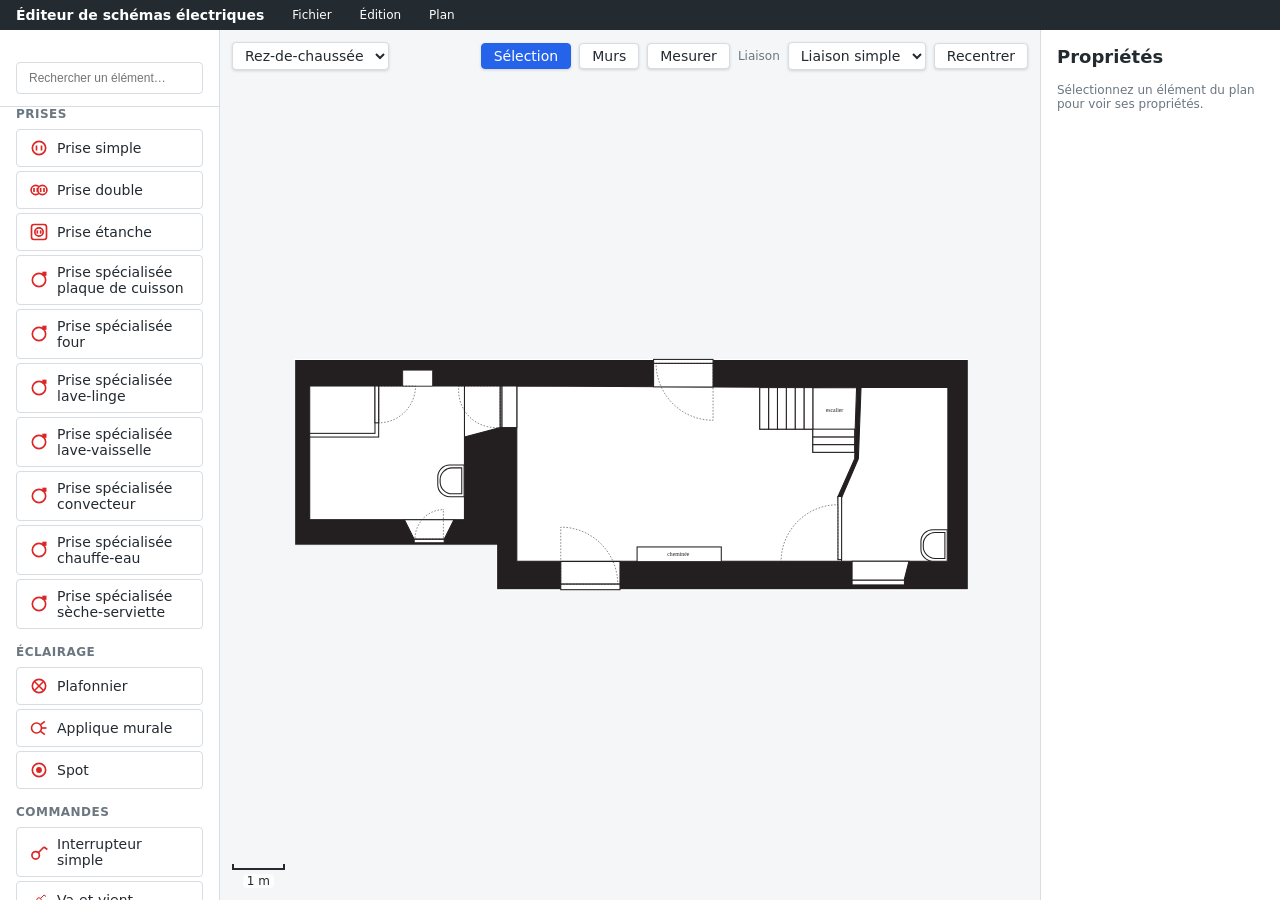
==== index.html @ 7cb168fc "feat: affiche l'abréviation des prises spécialisées au centre du cercle - sym-prise-specialisee : re" ====
<!DOCTYPE html>
<html lang="fr">
<head>
  <meta charset="UTF-8" />
  <meta name="viewport" content="width=device-width, initial-scale=1.0" />
  <title>Éditeur de schémas électriques</title>
  <link rel="stylesheet" href="css/design-tokens.css" />
  <link rel="stylesheet" href="css/base.css" />
  <link rel="stylesheet" href="css/editor.css" />
</head>
<body>
  <div class="app">
    <header class="topbar">
      <h1 class="topbar__title">Éditeur de schémas électriques</h1>
      <nav class="menubar" aria-label="Menu principal">
        <div class="menubar__item">
          <button type="button" class="menubar__trigger" id="menu-file-trigger" aria-haspopup="true" aria-expanded="false">Fichier</button>
          <div class="menubar__dropdown" id="menu-file-dropdown" hidden role="menu">
            <button type="button" class="menubar__action" id="menu-new-project" role="menuitem">Nouveau projet</button>
            <hr class="menubar__separator" />
            <button type="button" class="menubar__action" id="menu-save-project" role="menuitem">Enregistrer le projet (.aiti)</button>
            <button type="button" class="menubar__action" id="menu-open-project" role="menuitem">Ouvrir un projet (.aiti)</button>
            <input type="file" id="import-file-input" accept=".aiti" hidden />
            <hr class="menubar__separator" />
            <button type="button" class="menubar__action" id="menu-export-svg" role="menuitem">Exporter en SVG (tous les étages)</button>
            <button type="button" class="menubar__action" id="menu-export-png" role="menuitem">Exporter en PNG (tous les étages)</button>
            <button type="button" class="menubar__action" id="menu-export-pdf" role="menuitem">Exporter en PDF (tous les étages)</button>
            <hr class="menubar__separator" />
            <button type="button" class="menubar__action" id="menu-print" role="menuitem">Imprimer</button>
          </div>
        </div>
        <div class="menubar__item">
          <button type="button" class="menubar__trigger" id="menu-edit-trigger" aria-haspopup="true" aria-expanded="false">Édition</button>
          <div class="menubar__dropdown" id="menu-edit-dropdown" hidden role="menu">
            <button type="button" class="menubar__action" id="menu-undo" role="menuitem">Annuler</button>
            <button type="button" class="menubar__action" id="menu-redo" role="menuitem">Rétablir</button>
            <hr class="menubar__separator" />
            <button type="button" class="menubar__action menubar__action--danger" id="menu-clear" role="menuitem">Effacer tout le plan</button>
          </div>
        </div>
        <div class="menubar__item">
          <button type="button" class="menubar__trigger" id="menu-plan-trigger" aria-haspopup="true" aria-expanded="false">Plan</button>
          <div class="menubar__dropdown" id="menu-plan-dropdown" hidden role="menu">
            <button type="button" class="menubar__action" id="menu-elements-list" role="menuitem">Liste des éléments</button>
            <hr class="menubar__separator" />
            <button type="button" class="menubar__action" id="menu-new-floor" role="menuitem">Nouvel étage</button>
            <button type="button" class="menubar__action" id="menu-duplicate-floor" role="menuitem">Dupliquer cet étage</button>
            <button type="button" class="menubar__action" id="menu-rename-floor" role="menuitem">Renommer cet étage</button>
            <button type="button" class="menubar__action menubar__action--danger" id="menu-delete-floor" role="menuitem">Supprimer cet étage</button>
            <hr class="menubar__separator" />
            <a class="menubar__action" href="beta/" role="menuitem">Version bêta (murs, dessin de plans…)</a>
          </div>
        </div>
      </nav>
    </header>
    <div class="workspace">
      <aside id="palette" class="palette" aria-label="Palette de composants"></aside>
      <main class="stage">
        <div class="stage__overlay stage__overlay--top-left">
          <select id="floor-select" class="floor-select" aria-label="Étage affiché"></select>
        </div>
        <div class="stage__overlay stage__overlay--top-right toolbar__links" role="group" aria-label="Outils">
          <button type="button" id="mode-select" class="toolbar__button toolbar__button--armed">Sélection</button>
          <button type="button" id="mode-wall" class="toolbar__button">Murs</button>
          <button type="button" id="mode-measure" class="toolbar__button">Mesurer</button>
          <label class="toolbar__links-label" for="link-type-select">Liaison</label>
          <select id="link-type-select" class="floor-select" aria-label="Type de liaison"></select>
          <button type="button" id="btn-recenter-view" class="toolbar__button" title="Recentrer la vue sur le plan">Recentrer</button>
        </div>
        <div class="stage__overlay stage__overlay--bottom-left scale-bar" id="scale-bar" aria-hidden="true">
          <span class="scale-bar__line" id="scale-bar-line"></span>
          <span class="scale-bar__label" id="scale-bar-label"></span>
        </div>
        <svg id="stage-svg" class="stage__svg" xmlns="http://www.w3.org/2000/svg">
          <defs>
            <!-- Symboles électriques simplifiés, viewBox 0 0 24 24, dessinés en currentColor -->
            <symbol id="sym-prise" viewBox="0 0 24 24">
              <circle cx="12" cy="12" r="8" />
              <line x1="9" y1="9" x2="9" y2="15" />
              <line x1="15" y1="9" x2="15" y2="15" />
            </symbol>
            <symbol id="sym-prise-double" viewBox="0 0 24 24">
              <circle cx="8" cy="12" r="5.5" />
              <line x1="6" y1="9.5" x2="6" y2="14.5" />
              <line x1="10" y1="9.5" x2="10" y2="14.5" />
              <circle cx="16" cy="12" r="5.5" />
              <line x1="14" y1="9.5" x2="14" y2="14.5" />
              <line x1="18" y1="9.5" x2="18" y2="14.5" />
            </symbol>
            <symbol id="sym-prise-etanche" viewBox="0 0 24 24">
              <rect x="3" y="3" width="18" height="18" rx="3" />
              <circle cx="12" cy="12" r="5" />
              <line x1="10" y1="10" x2="10" y2="14" />
              <line x1="14" y1="10" x2="14" y2="14" />
            </symbol>
            <symbol id="sym-prise-specialisee" viewBox="0 0 24 24">
              <!-- Pas de broches dessinées (contrairement à sym-prise) : la place au
                   centre du cercle est laissée libre pour l'abréviation du circuit
                   dédié (voir ComponentsLayer, component__badge). -->
              <circle cx="12" cy="12" r="8" />
              <rect x="16" y="2" width="5" height="5" fill="currentColor" stroke="none" />
            </symbol>
            <symbol id="sym-plafonnier" viewBox="0 0 24 24">
              <circle cx="12" cy="12" r="8" />
              <line x1="6.3" y1="6.3" x2="17.7" y2="17.7" />
              <line x1="17.7" y1="6.3" x2="6.3" y2="17.7" />
            </symbol>
            <symbol id="sym-applique" viewBox="0 0 24 24">
              <circle cx="9" cy="12" r="6" />
              <line x1="15" y1="12" x2="21" y2="12" />
              <line x1="14" y1="8" x2="19" y2="4" />
              <line x1="14" y1="16" x2="19" y2="20" />
            </symbol>
            <symbol id="sym-spot" viewBox="0 0 24 24">
              <circle cx="12" cy="12" r="8" />
              <circle cx="12" cy="12" r="3.5" fill="currentColor" stroke="none" />
            </symbol>
            <symbol id="sym-interrupteur" viewBox="0 0 24 24">
              <!-- La ligne part du CENTRE du cercle : la partie sous le cercle est masquée
                   par son fond opaque, donc le trait ne dépasse jamais de l'autre côté. -->
              <line x1="8" y1="16" x2="18" y2="6" />
              <line x1="18" y1="6" x2="22" y2="9" />
              <circle cx="8" cy="16" r="4.5" />
            </symbol>
            <symbol id="sym-va-et-vient" viewBox="0 0 40 40">
              <!-- Même geste que l'interrupteur simple, dupliqué de part et d'autre d'un
                   cercle centré : deux branches de taille identique à l'interrupteur simple. -->
              <line x1="20" y1="20" x2="30" y2="10" />
              <line x1="30" y1="10" x2="34" y2="13" />
              <line x1="20" y1="20" x2="10" y2="30" />
              <line x1="10" y1="30" x2="6" y2="27" />
              <circle cx="20" cy="20" r="4.5" />
            </symbol>
            <symbol id="sym-poussoir" viewBox="0 0 24 24">
              <circle cx="12" cy="12" r="6" />
              <rect x="9.5" y="9.5" width="5" height="5" />
            </symbol>
            <symbol id="sym-variateur" viewBox="0 0 24 24">
              <line x1="8" y1="16" x2="18" y2="6" />
              <line x1="18" y1="6" x2="22" y2="9" />
              <circle cx="8" cy="16" r="4.5" />
              <!-- Flèche du variateur : traverse la branche en son milieu -->
              <line x1="10.9" y1="8.9" x2="15.1" y2="13.1" />
              <polygon points="15.1,13.1 12.85,12.55 14.55,10.85" fill="currentColor" stroke="none" />
            </symbol>
            <symbol id="sym-tableau" viewBox="0 0 24 24">
              <rect x="3" y="4" width="18" height="16" rx="1" />
              <line x1="8" y1="8" x2="8" y2="16" />
              <line x1="12" y1="8" x2="12" y2="16" />
              <line x1="16" y1="8" x2="16" y2="16" />
            </symbol>
            <symbol id="sym-vmc" viewBox="0 0 24 24">
              <circle cx="12" cy="12" r="8" />
              <path d="M12 12 L12 5 A7 7 0 0 1 18.5 9 Z" fill="currentColor" stroke="none" />
              <path d="M12 12 L18.5 15 A7 7 0 0 1 8 18.5 Z" fill="currentColor" stroke="none" />
              <path d="M12 12 L6 15 A7 7 0 0 1 8 6 Z" fill="currentColor" stroke="none" />
            </symbol>
          </defs>
          <g id="plan-layer"></g>
          <g id="rooms-layer"></g>
          <g id="walls-layer"></g>
          <g id="links-layer"></g>
          <g id="components-layer"></g>
          <g id="wall-preview-layer"></g>
          <g id="room-preview-layer"></g>
          <g id="measure-layer"></g>
        </svg>
        <p id="stage-error" class="stage__error" hidden></p>
      </main>
      <aside id="properties-panel" class="properties" aria-label="Propriétés"></aside>
    </div>
  </div>
  <div id="toast-container" class="toast-container" aria-live="polite"></div>
  <script type="module" src="js/main.js"></script>
</body>
</html>
---- css/design-tokens.css ----
/* Design tokens — couleurs, espacements, typographie */
:root {
  /* Espacements (base 4px) */
  --space-1: 4px;
  --space-2: 8px;
  --space-3: 12px;
  --space-4: 16px;
  --space-6: 24px;
  --space-8: 32px;
  --space-12: 48px;

  /* Couleurs neutres (ambiance plan technique) */
  --color-bg: #f4f6f8;
  --color-bg-panel: #ffffff;
  --color-border: #d7dde3;
  --color-text: #232a30;
  --color-text-muted: #6b7680;

  /* Plan de fond */
  --color-plan-stroke: #4a5561;

  /* Accents */
  --color-accent: #2563eb;
  --color-accent-hover: #d97706;

  /* Composants posés sur le plan : rouge pour bien se distinguer du fond */
  --color-component: #dc2626;
  --color-component-selected: var(--color-accent);

  /* Couleurs de liaison par type de circuit */
  --color-circuit-eclairage: #2563eb;
  --color-circuit-prise: #16a34a;
  --color-circuit-alimentation: #dc2626;
  --color-circuit-commande: #7c3aed;

  /* Outil de mesure */
  --color-measure: #0891b2;

  /* Remplissage des pièces */
  --color-room-fill: #eef2f6;
  --color-room-fill-selected: #dbeafe;

  /* Typographie */
  --font-family: system-ui, -apple-system, "Segoe UI", sans-serif;
  --font-size-sm: 12px;
  --font-size-base: 14px;
  --font-size-lg: 18px;

  /* Rayons */
  --radius-sm: 4px;
  --radius-md: 8px;
}
---- css/base.css ----
* {
  box-sizing: border-box;
}

html, body {
  height: 100%;
  margin: 0;
}

body {
  font-family: var(--font-family);
  font-size: var(--font-size-base);
  color: var(--color-text);
  background: var(--color-bg);
}

button, select {
  font: inherit;
  color: inherit;
}
---- css/editor.css ----
.app {
  display: flex;
  flex-direction: column;
  height: 100%;
}

.topbar {
  display: flex;
  align-items: center;
  gap: var(--space-4);
  padding: var(--space-1) var(--space-4);
  background: var(--color-text);
}

.topbar__title {
  font-size: var(--font-size-base);
  font-weight: 600;
  color: #fff;
  margin: 0;
}

.topbar__badge {
  display: inline-block;
  margin-left: var(--space-2);
  padding: 1px var(--space-2);
  border-radius: var(--radius-sm);
  background: var(--color-accent-hover);
  color: #fff;
  font-size: 10px;
  font-weight: 700;
  text-transform: uppercase;
  letter-spacing: 0.04em;
  vertical-align: middle;
}

.floor-select {
  padding: var(--space-1) var(--space-2);
  border: 1px solid var(--color-border);
  border-radius: var(--radius-sm);
  background: var(--color-bg-panel);
  box-shadow: 0 1px 3px rgba(0, 0, 0, 0.15);
}

.toolbar__links {
  display: flex;
  align-items: center;
  gap: var(--space-2);
}

.toolbar__links-label {
  font-size: var(--font-size-sm);
  color: var(--color-text-muted);
}

.toolbar__button {
  padding: var(--space-1) var(--space-3);
  border: 1px solid var(--color-border);
  border-radius: var(--radius-sm);
  background: var(--color-bg-panel);
  box-shadow: 0 1px 3px rgba(0, 0, 0, 0.15);
  cursor: pointer;
}

.toolbar__button:hover {
  border-color: var(--color-accent);
}

.toolbar__button--armed {
  background: var(--color-accent);
  border-color: var(--color-accent);
  color: #fff;
}

.toolbar__button--primary {
  background: var(--color-accent);
  border-color: var(--color-accent);
  color: #fff;
}

.toolbar__button--primary:hover {
  filter: brightness(1.1);
}

.menubar {
  display: flex;
  align-items: center;
  gap: var(--space-1);
}

.menubar__item {
  position: relative;
}

.menubar__trigger {
  padding: var(--space-1) var(--space-3);
  border: none;
  border-radius: var(--radius-sm);
  background: transparent;
  color: #fff;
  font-size: var(--font-size-sm);
  cursor: pointer;
}

.menubar__trigger:hover,
.menubar__item--open .menubar__trigger {
  background: rgba(255, 255, 255, 0.15);
}

.menubar__dropdown {
  position: absolute;
  top: 100%;
  left: 0;
  z-index: 10;
  min-width: 200px;
  margin-top: var(--space-1);
  padding: var(--space-1);
  background: var(--color-bg-panel);
  border: 1px solid var(--color-border);
  border-radius: var(--radius-sm);
  box-shadow: 0 4px 12px rgba(0, 0, 0, 0.15);
  display: flex;
  flex-direction: column;
}

.menubar__dropdown[hidden] {
  display: none;
}

.menubar__action {
  text-align: left;
  text-decoration: none;
  padding: var(--space-2) var(--space-3);
  border: none;
  border-radius: var(--radius-sm);
  background: transparent;
  color: var(--color-text);
  font-size: var(--font-size-base);
  cursor: pointer;
}

.menubar__action:hover:not(:disabled) {
  background: var(--color-bg);
}

.menubar__action:disabled {
  color: var(--color-text-muted);
  cursor: not-allowed;
}

.menubar__action--danger {
  color: var(--color-circuit-alimentation);
}

.menubar__separator {
  border: none;
  border-top: 1px solid var(--color-border);
  margin: var(--space-1) 0;
}

.workspace {
  flex: 1;
  display: flex;
  min-height: 0;
}

.palette {
  width: 220px;
  flex-shrink: 0;
  overflow-y: auto;
  background: var(--color-bg-panel);
  border-right: 1px solid var(--color-border);
  padding: var(--space-4);
}

.properties {
  width: 240px;
  flex-shrink: 0;
  overflow-y: auto;
  background: var(--color-bg-panel);
  border-left: 1px solid var(--color-border);
  padding: var(--space-4);
}

.properties__empty {
  color: var(--color-text-muted);
  font-size: var(--font-size-sm);
}

.properties__panel-title {
  font-size: var(--font-size-lg);
  font-weight: 700;
  margin: 0 0 var(--space-4);
}

.properties__title {
  font-size: var(--font-size-base);
  font-weight: 600;
  margin: 0 0 var(--space-4);
}

.properties__field {
  display: flex;
  flex-direction: column;
  gap: var(--space-1);
  margin-bottom: var(--space-3);
  font-size: var(--font-size-sm);
}

.properties__field-label {
  color: var(--color-text-muted);
}

.properties__field input,
.properties__field select,
.properties__field textarea {
  padding: var(--space-1) var(--space-2);
  border: 1px solid var(--color-border);
  border-radius: var(--radius-sm);
  background: var(--color-bg-panel);
  font-size: var(--font-size-base);
}

.properties__field textarea {
  font-family: inherit;
  resize: vertical;
}

.properties__field--checkbox {
  flex-direction: row;
  align-items: center;
  gap: var(--space-2);
}

.properties__field--checkbox input {
  width: auto;
  padding: 0;
}

.properties__rotation {
  display: flex;
  align-items: center;
  justify-content: space-between;
  gap: var(--space-2);
}

.properties__rotation button {
  padding: var(--space-1) var(--space-3);
  border: 1px solid var(--color-border);
  border-radius: var(--radius-sm);
  background: var(--color-bg-panel);
  cursor: pointer;
}

.properties__rotation button:hover {
  border-color: var(--color-accent);
}

.properties__delete,
.properties__duplicate {
  width: 100%;
  padding: var(--space-2);
  border-radius: var(--radius-sm);
  cursor: pointer;
}

.properties__duplicate {
  margin-bottom: var(--space-2);
  border: 1px solid var(--color-border);
  background: var(--color-bg-panel);
  color: var(--color-text);
}

.properties__duplicate:hover {
  border-color: var(--color-accent);
}

.properties__delete {
  border: 1px solid var(--color-circuit-alimentation);
  background: var(--color-bg-panel);
  color: var(--color-circuit-alimentation);
}

.properties__delete:hover {
  background: var(--color-circuit-alimentation);
  color: #fff;
}

.properties__divider {
  border: none;
  border-top: 1px solid var(--color-border);
  margin: var(--space-4) 0;
}

.properties__subtitle {
  font-size: var(--font-size-sm);
  font-weight: 600;
  color: var(--color-text-muted);
  text-transform: uppercase;
  letter-spacing: 0.04em;
  margin: var(--space-4) 0 var(--space-2);
}

.properties__liaison-row {
  display: flex;
  align-items: center;
  gap: var(--space-2);
  width: 100%;
  padding: var(--space-2);
  border: 1px solid var(--color-border);
  border-radius: var(--radius-sm);
  background: var(--color-bg-panel);
  font-size: var(--font-size-sm);
  text-align: left;
  cursor: pointer;
  margin-bottom: var(--space-1);
}

.properties__liaison-row:hover {
  border-color: var(--color-accent);
}

.properties__liaison-swatch {
  width: 10px;
  height: 10px;
  border-radius: 50%;
  flex-shrink: 0;
}

.palette__search-bar {
  position: sticky;
  top: 0;
  z-index: 1;
  margin: calc(-1 * var(--space-4)) calc(-1 * var(--space-4)) var(--space-4);
  padding: var(--space-4) var(--space-4) var(--space-3);
  background: var(--color-bg-panel);
  border-bottom: 1px solid var(--color-border);
}

.palette__search {
  display: block;
  width: 100%;
  box-sizing: border-box;
  padding: var(--space-2) var(--space-3);
  border: 1px solid var(--color-border);
  border-radius: var(--radius-sm);
  background: var(--color-bg-panel);
  font-size: var(--font-size-sm);
}

.palette__search:focus {
  outline: none;
  border-color: var(--color-accent);
}

.palette__empty {
  color: var(--color-text-muted);
  font-size: var(--font-size-sm);
}

.palette__category + .palette__category {
  margin-top: var(--space-4);
}

.palette__category-title {
  font-size: var(--font-size-sm);
  text-transform: uppercase;
  letter-spacing: 0.04em;
  color: var(--color-text-muted);
  margin: 0 0 var(--space-2);
}

.palette__items {
  display: flex;
  flex-direction: column;
  gap: var(--space-1);
}

.palette__item {
  display: flex;
  align-items: center;
  gap: var(--space-2);
  text-align: left;
  padding: var(--space-2) var(--space-3);
  border: 1px solid var(--color-border);
  border-radius: var(--radius-sm);
  background: var(--color-bg-panel);
  cursor: pointer;
}

.palette__icon {
  width: 20px;
  height: 20px;
  flex-shrink: 0;
  color: var(--color-component);
}

.palette__icon rect,
.palette__icon use {
  fill: var(--color-bg-panel);
  stroke: currentColor;
  stroke-width: 2;
}

.palette__icon text {
  fill: currentColor;
  font-size: 8px;
  font-weight: 600;
}

.palette__item:hover {
  border-color: var(--color-accent);
}

.palette__item--armed {
  background: var(--color-accent);
  border-color: var(--color-accent);
  color: #fff;
}

.stage {
  flex: 1;
  display: flex;
  align-items: center;
  justify-content: center;
  overflow: hidden;
  position: relative;
  background: var(--color-bg);
}

.stage__svg {
  width: 100%;
  height: 100%;
  touch-action: none;
  cursor: grab;
}

.stage__svg--panning {
  cursor: grabbing;
}

.stage__svg--placing {
  cursor: crosshair;
}

.stage__svg--linking {
  cursor: crosshair;
}

.stage__svg--measuring {
  cursor: crosshair;
}

.stage__svg--wall-drawing {
  cursor: crosshair;
}

.stage__overlay {
  position: absolute;
  z-index: 5;
}

.stage__overlay--top-left {
  top: var(--space-3);
  left: var(--space-3);
}

.stage__overlay--top-right {
  top: var(--space-3);
  right: var(--space-3);
}

.stage__overlay--bottom-left {
  left: var(--space-3);
  bottom: var(--space-3);
}

.scale-bar {
  display: flex;
  flex-direction: column;
  align-items: center;
  gap: var(--space-1);
  pointer-events: none;
}

.scale-bar__line {
  display: block;
  height: 6px;
  border-left: 2px solid var(--color-text);
  border-right: 2px solid var(--color-text);
  border-bottom: 2px solid var(--color-text);
}

.scale-bar__label {
  font-size: var(--font-size-sm);
  color: var(--color-text);
  background: rgba(255, 255, 255, 0.75);
  padding: 0 var(--space-1);
  border-radius: var(--radius-sm);
}

.component {
  color: var(--color-component);
  cursor: pointer;
}

.component .component__shape {
  fill: var(--color-bg-panel);
  stroke: currentColor;
  stroke-width: 2;
  stroke-linecap: round;
  stroke-linejoin: round;
}

.component--selected {
  color: var(--color-component-selected);
}

.component--selected .component__shape {
  stroke-width: 2.75;
}

.component__label {
  fill: currentColor;
  font-size: 9px;
  font-weight: 600;
  pointer-events: none;
}

.component__badge {
  fill: currentColor;
  font-size: 6px;
  font-weight: 600;
  pointer-events: none;
}

.component__resize-handle {
  fill: var(--color-accent);
  stroke: #fff;
  stroke-width: 1;
  cursor: nwse-resize;
}

.component__door-line {
  stroke: currentColor;
  stroke-width: 2;
  fill: none;
}

.component__door-arc {
  stroke: currentColor;
  stroke-width: 1;
  stroke-dasharray: 4 3;
  fill: none;
}

.component--link-pending .component__shape {
  stroke: var(--color-accent-hover);
  stroke-width: 3;
}

.component--link-target .component__shape {
  stroke: var(--color-circuit-prise);
  stroke-width: 3;
}

.liaison {
  cursor: pointer;
}

.liaison__line {
  stroke: var(--liaison-color, var(--color-text-muted));
  stroke-width: 3;
  stroke-linecap: round;
}

.liaison-preview {
  stroke: var(--liaison-color, var(--color-text-muted));
  stroke-width: 2;
  stroke-dasharray: 6 4;
  pointer-events: none;
}

.liaison--selected .liaison__line {
  stroke-width: 5;
}

.liaison--connected .liaison__line {
  stroke-width: 4.5;
}

.measure {
  pointer-events: none;
}

.measure__line {
  stroke: var(--color-measure);
  stroke-width: 1.5;
}

.measure--pending .measure__line {
  stroke-dasharray: 6 4;
}

.measure__label {
  fill: var(--color-measure);
  font-size: 12px;
  font-weight: 600;
}

.wall {
  cursor: pointer;
}

.wall__hit {
  stroke: transparent;
  fill: none;
}

.wall__shape {
  fill: var(--color-plan-stroke);
  stroke: none;
  pointer-events: none;
}

.wall--selected .wall__shape {
  fill: var(--color-accent);
}

.wall__endpoint-handle {
  fill: var(--color-accent);
  stroke: #fff;
  stroke-width: 1;
  cursor: move;
}

.wall__side-marker {
  stroke: var(--color-accent);
  stroke-width: 1.5;
  stroke-dasharray: 2 2;
  pointer-events: none;
}

.wall__joint {
  fill: var(--color-plan-stroke);
  pointer-events: none;
}

.wall__joint--selected {
  fill: var(--color-accent);
}

.wall__vertex-marker {
  fill: none;
  stroke: var(--color-accent);
  stroke-width: 2;
  pointer-events: none;
}

.wall-preview {
  stroke: var(--color-plan-stroke);
  stroke-width: 2;
  stroke-dasharray: 6 4;
  pointer-events: none;
}

.opening {
  cursor: pointer;
}

.opening__hit {
  stroke: transparent;
  fill: none;
}

.opening__door-line {
  stroke: var(--color-plan-stroke);
  stroke-width: 2;
  fill: none;
  pointer-events: none;
}

.opening__door-arc {
  stroke: var(--color-plan-stroke);
  stroke-width: 1;
  stroke-dasharray: 4 3;
  fill: none;
  pointer-events: none;
}

.opening__window {
  fill: var(--color-bg-panel);
  stroke: var(--color-plan-stroke);
  stroke-width: 1.5;
  pointer-events: none;
}

.opening--selected .opening__door-line,
.opening--selected .opening__door-arc,
.opening--selected .opening__window {
  stroke: var(--color-accent);
}

.room {
  cursor: pointer;
}

.room__shape {
  fill: var(--color-room-fill);
  stroke: var(--color-border);
  stroke-width: 1;
}

.room--selected .room__shape {
  fill: var(--color-room-fill-selected);
  stroke: var(--color-accent);
  stroke-width: 2;
}

.room__label {
  fill: var(--color-text-muted);
  font: 600 14px sans-serif;
  pointer-events: none;
  text-transform: uppercase;
  letter-spacing: 0.04em;
}

.room__vertex-handle {
  fill: var(--color-accent);
  stroke: #fff;
  stroke-width: 1;
  cursor: move;
}

.room-preview {
  pointer-events: none;
}

.room-preview__line {
  fill: none;
  stroke: var(--color-accent);
  stroke-width: 2;
  stroke-dasharray: 6 4;
}

.room-preview__point {
  fill: var(--color-accent);
}

.stage__error {
  position: absolute;
  inset: 0;
  display: flex;
  align-items: center;
  justify-content: center;
  color: var(--color-text-muted);
  font-size: var(--font-size-base);
  text-align: center;
  padding: var(--space-6);
  pointer-events: none;
}

.stage__error[hidden] {
  display: none;
}

.toast-container {
  position: fixed;
  bottom: var(--space-4);
  right: var(--space-4);
  z-index: 1000;
  display: flex;
  flex-direction: column;
  gap: var(--space-2);
  pointer-events: none;
}

.toast {
  background: var(--color-text);
  color: #fff;
  padding: var(--space-2) var(--space-3);
  border-radius: 4px;
  font-size: var(--font-size-sm);
  box-shadow: 0 4px 12px rgba(0, 0, 0, 0.2);
  opacity: 0;
  transform: translateY(8px);
  transition: opacity 0.2s ease, transform 0.2s ease;
}

.toast--visible {
  opacity: 1;
  transform: translateY(0);
}

.toast--danger {
  background: var(--color-circuit-alimentation);
}

.modal-overlay {
  position: fixed;
  inset: 0;
  z-index: 100;
  background: rgba(0, 0, 0, 0.35);
  display: flex;
  align-items: center;
  justify-content: center;
}

.modal {
  width: min(560px, 90vw);
  max-height: 80vh;
  display: flex;
  flex-direction: column;
  background: var(--color-bg-panel);
  border-radius: var(--radius-md);
  box-shadow: 0 8px 30px rgba(0, 0, 0, 0.25);
  overflow: hidden;
}

.modal__header {
  display: flex;
  align-items: center;
  justify-content: space-between;
  padding: var(--space-4);
  border-bottom: 1px solid var(--color-border);
}

.modal__header h2 {
  font-size: var(--font-size-base);
  font-weight: 600;
  margin: 0;
}

.modal__close {
  border: none;
  background: transparent;
  font-size: 20px;
  line-height: 1;
  color: var(--color-text-muted);
  cursor: pointer;
}

.modal__close:hover {
  color: var(--color-text);
}

.modal__body {
  padding: var(--space-4);
  overflow-y: auto;
}

.modal__actions {
  display: flex;
  justify-content: flex-end;
  gap: var(--space-2);
  margin-top: var(--space-4);
}

.modal__summary {
  color: var(--color-text-muted);
  font-size: var(--font-size-sm);
  margin: 0 0 var(--space-4);
}

.elements-group + .elements-group {
  margin-top: var(--space-4);
}

.elements-group__title {
  font-size: var(--font-size-sm);
  text-transform: uppercase;
  letter-spacing: 0.04em;
  color: var(--color-text-muted);
  margin: 0 0 var(--space-2);
}

.elements-group__list {
  list-style: none;
  margin: 0;
  padding: 0;
  display: flex;
  flex-direction: column;
  gap: var(--space-1);
}

.elements-group__item {
  width: 100%;
  text-align: left;
  padding: var(--space-2) var(--space-3);
  border: 1px solid var(--color-border);
  border-radius: var(--radius-sm);
  background: var(--color-bg-panel);
  cursor: pointer;
}

.elements-group__item:hover {
  border-color: var(--color-accent);
}
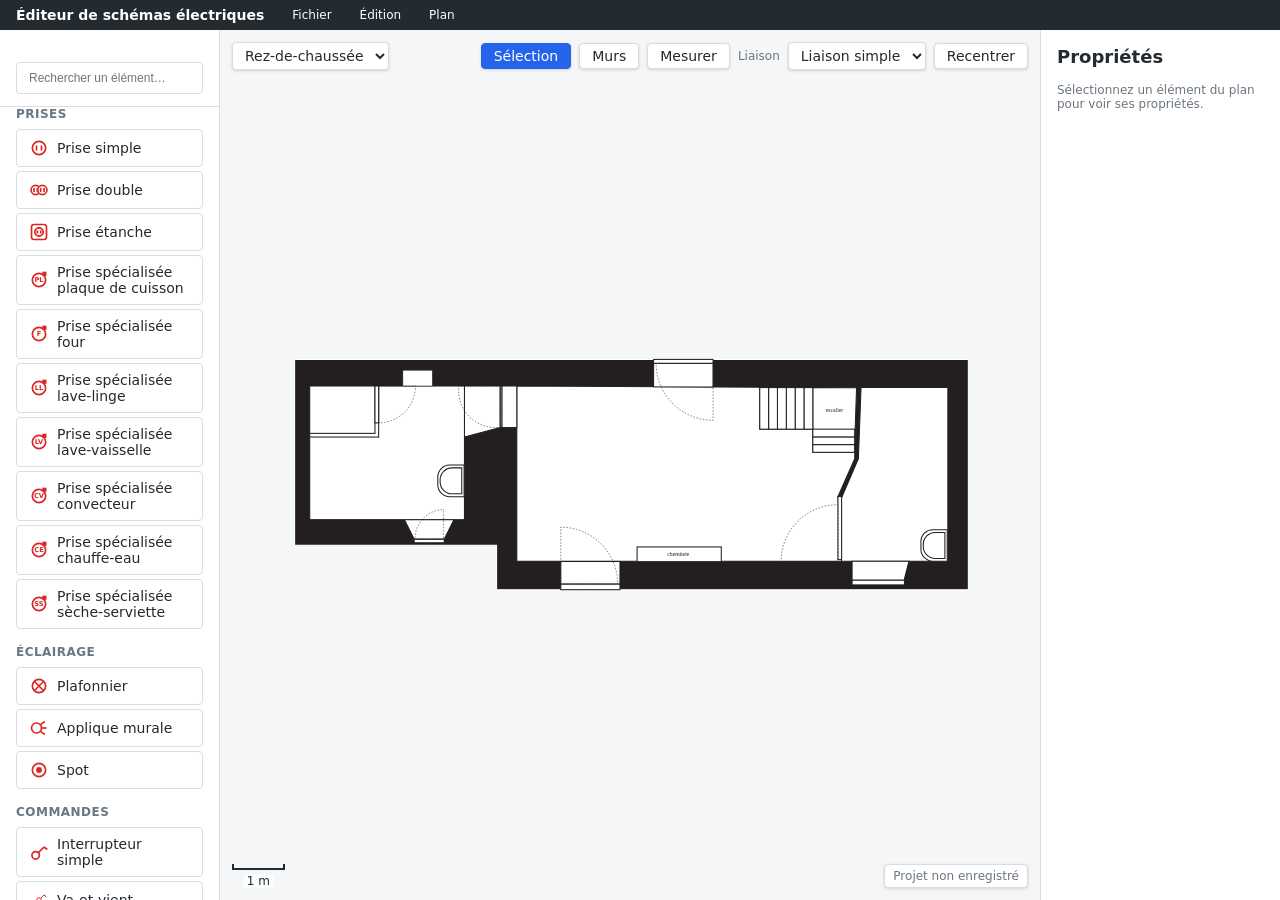
==== commit b2235401: "feat: affiche le nom du fichier en bas à droite, clic -> historique - Store : state.fileName (métado" ====
--- a/index.html
+++ b/index.html
@@ -70,6 +70,9 @@
         <div class="stage__overlay stage__overlay--bottom-left scale-bar" id="scale-bar" aria-hidden="true">
           <span class="scale-bar__line" id="scale-bar-line"></span>
           <span class="scale-bar__label" id="scale-bar-label"></span>
+        </div>
+        <div class="stage__overlay stage__overlay--bottom-right">
+          <button type="button" id="btn-filename" class="filename-badge" title="Voir l'historique des modifications"></button>
         </div>
         <svg id="stage-svg" class="stage__svg" xmlns="http://www.w3.org/2000/svg">
           <defs>
--- a/css/editor.css
+++ b/css/editor.css
@@ -474,6 +474,11 @@
   bottom: var(--space-3);
 }
 
+.stage__overlay--bottom-right {
+  right: var(--space-3);
+  bottom: var(--space-3);
+}
+
 .scale-bar {
   display: flex;
   flex-direction: column;
@@ -895,3 +900,55 @@
 .elements-group__item:hover {
   border-color: var(--color-accent);
 }
+
+.history-list {
+  list-style: none;
+  margin: 0;
+  padding: 0;
+  display: flex;
+  flex-direction: column;
+  gap: var(--space-1);
+}
+
+.history-list__item {
+  display: flex;
+  align-items: baseline;
+  gap: var(--space-3);
+  padding: var(--space-2) var(--space-3);
+  border-radius: var(--radius-sm);
+  font-size: var(--font-size-sm);
+}
+
+.history-list__item:nth-child(odd) {
+  background: var(--color-bg);
+}
+
+.history-list__item--danger .history-list__message {
+  color: var(--color-circuit-alimentation);
+}
+
+.history-list__time {
+  flex-shrink: 0;
+  color: var(--color-text-muted);
+  font-variant-numeric: tabular-nums;
+}
+
+.filename-badge {
+  padding: var(--space-1) var(--space-2);
+  border: 1px solid var(--color-border);
+  border-radius: var(--radius-sm);
+  background: var(--color-bg-panel);
+  color: var(--color-text-muted);
+  font-size: var(--font-size-sm);
+  box-shadow: 0 1px 3px rgba(0, 0, 0, 0.15);
+  cursor: pointer;
+  max-width: 260px;
+  overflow: hidden;
+  text-overflow: ellipsis;
+  white-space: nowrap;
+}
+
+.filename-badge:hover {
+  border-color: var(--color-accent);
+  color: var(--color-text);
+}
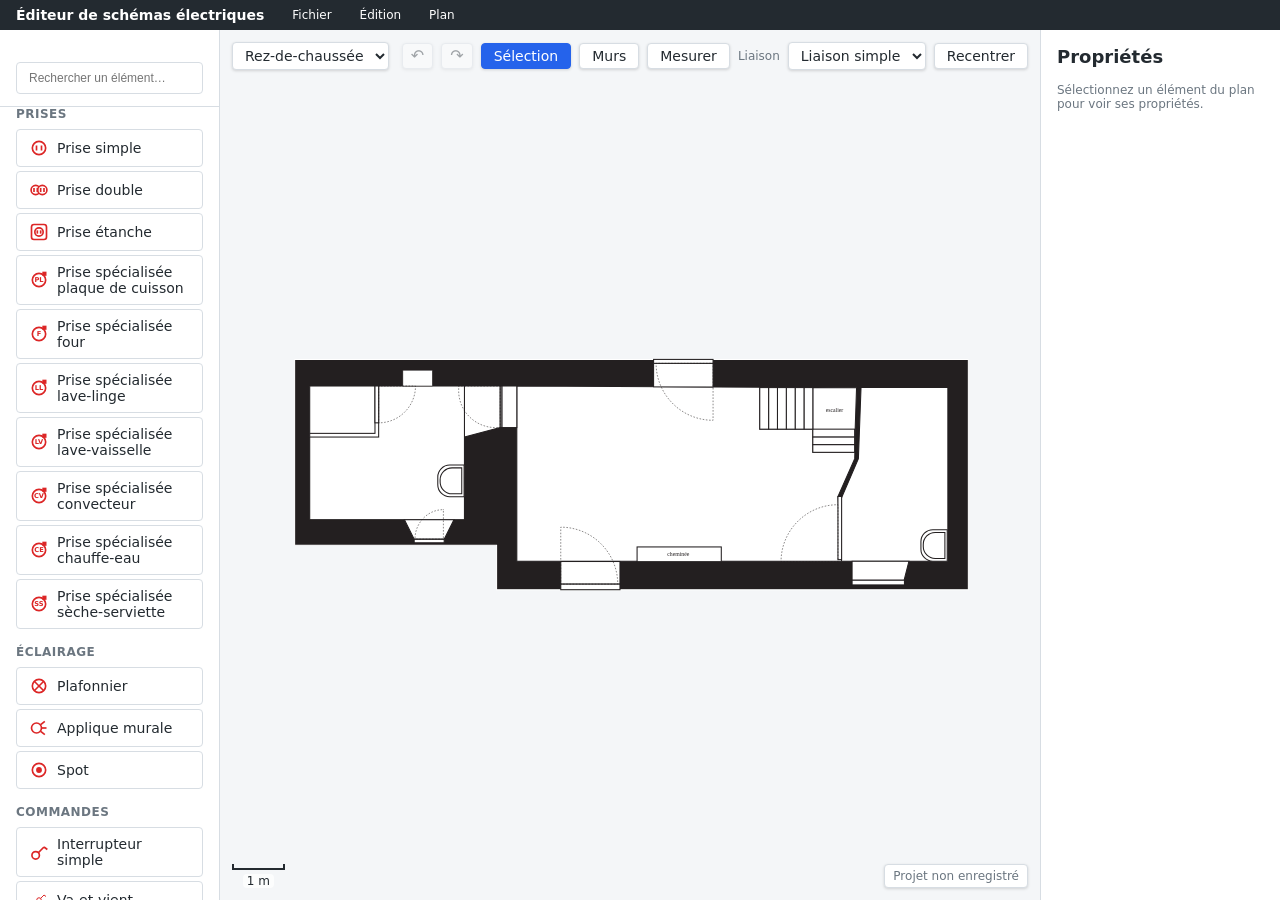
==== commit b0591d04: "fix: le journal des modifications consignait les poses ; ajoute Annuler/Rétablir dans la barre d'out" ====
--- a/index.html
+++ b/index.html
@@ -21,6 +21,8 @@
             <button type="button" class="menubar__action" id="menu-save-project" role="menuitem">Enregistrer le projet (.aiti)</button>
             <button type="button" class="menubar__action" id="menu-open-project" role="menuitem">Ouvrir un projet (.aiti)</button>
             <input type="file" id="import-file-input" accept=".aiti" hidden />
+            <button type="button" class="menubar__action" id="menu-compare-project" role="menuitem">Comparer avec un fichier (.aiti)...</button>
+            <input type="file" id="compare-file-input" accept=".aiti" hidden />
             <hr class="menubar__separator" />
             <button type="button" class="menubar__action" id="menu-export-svg" role="menuitem">Exporter en SVG (tous les étages)</button>
             <button type="button" class="menubar__action" id="menu-export-png" role="menuitem">Exporter en PNG (tous les étages)</button>
@@ -53,6 +55,13 @@
         </div>
       </nav>
     </header>
+    <div id="compare-banner" class="compare-banner" hidden>
+      <span class="compare-banner__label" id="compare-banner-label"></span>
+      <span class="compare-banner__swatch"><span class="compare-banner__dot compare-banner__dot--added"></span>Ajouté</span>
+      <span class="compare-banner__swatch"><span class="compare-banner__dot compare-banner__dot--modified"></span>Modifié/déplacé</span>
+      <span class="compare-banner__swatch"><span class="compare-banner__dot compare-banner__dot--removed"></span>Supprimé</span>
+      <button type="button" id="btn-compare-exit" class="toolbar__button">Quitter la comparaison</button>
+    </div>
     <div class="workspace">
       <aside id="palette" class="palette" aria-label="Palette de composants"></aside>
       <main class="stage">
@@ -60,6 +69,8 @@
           <select id="floor-select" class="floor-select" aria-label="Étage affiché"></select>
         </div>
         <div class="stage__overlay stage__overlay--top-right toolbar__links" role="group" aria-label="Outils">
+          <button type="button" id="btn-undo" class="toolbar__button" title="Annuler">↶</button>
+          <button type="button" id="btn-redo" class="toolbar__button" title="Rétablir">↷</button>
           <button type="button" id="mode-select" class="toolbar__button toolbar__button--armed">Sélection</button>
           <button type="button" id="mode-wall" class="toolbar__button">Murs</button>
           <button type="button" id="mode-measure" class="toolbar__button">Mesurer</button>
@@ -152,6 +163,13 @@
               <line x1="12" y1="8" x2="12" y2="16" />
               <line x1="16" y1="8" x2="16" y2="16" />
             </symbol>
+            <symbol id="sym-terre" viewBox="0 0 24 24">
+              <!-- Symbole normalisé de mise à la terre (CEI 60417-5017). -->
+              <line x1="12" y1="4" x2="12" y2="13" />
+              <line x1="6" y1="13" x2="18" y2="13" />
+              <line x1="8" y1="16" x2="16" y2="16" />
+              <line x1="10" y1="19" x2="14" y2="19" />
+            </symbol>
             <symbol id="sym-vmc" viewBox="0 0 24 24">
               <circle cx="12" cy="12" r="8" />
               <path d="M12 12 L12 5 A7 7 0 0 1 18.5 9 Z" fill="currentColor" stroke="none" />
@@ -167,6 +185,7 @@
           <g id="wall-preview-layer"></g>
           <g id="room-preview-layer"></g>
           <g id="measure-layer"></g>
+          <g id="diff-layer"></g>
         </svg>
         <p id="stage-error" class="stage__error" hidden></p>
       </main>
--- a/css/editor.css
+++ b/css/editor.css
@@ -59,6 +59,18 @@
   background: var(--color-bg-panel);
   box-shadow: 0 1px 3px rgba(0, 0, 0, 0.15);
   cursor: pointer;
+}
+
+.toolbar__button:disabled {
+  opacity: 0.4;
+  cursor: not-allowed;
+}
+
+#btn-undo,
+#btn-redo {
+  font-size: 16px;
+  line-height: 1;
+  padding: var(--space-1) var(--space-2);
 }
 
 .toolbar__button:hover {
@@ -952,3 +964,87 @@
   border-color: var(--color-accent);
   color: var(--color-text);
 }
+
+.diff-marker {
+  fill: none;
+  stroke-width: 2.5;
+  pointer-events: none;
+}
+
+.diff-marker--added {
+  stroke: var(--color-circuit-prise);
+}
+
+.diff-marker--modified {
+  stroke: var(--color-accent-hover);
+}
+
+.diff-marker--removed {
+  stroke: var(--color-circuit-alimentation);
+  stroke-dasharray: 3 3;
+}
+
+.diff-marker__link {
+  stroke: var(--color-accent-hover);
+  stroke-width: 1.5;
+  stroke-dasharray: 3 3;
+  pointer-events: none;
+}
+
+.diff-ghost {
+  opacity: 0.6;
+  pointer-events: none;
+  color: var(--color-circuit-alimentation);
+}
+
+.diff-ghost rect,
+.diff-ghost use {
+  fill: none;
+  stroke: currentColor;
+  stroke-width: 1.5;
+  stroke-dasharray: 3 2;
+}
+
+.compare-banner {
+  display: flex;
+  align-items: center;
+  gap: var(--space-3);
+  padding: var(--space-2) var(--space-4);
+  background: #fffbeb;
+  border-bottom: 1px solid var(--color-accent-hover);
+  font-size: var(--font-size-sm);
+}
+
+.compare-banner[hidden] {
+  display: none;
+}
+
+.compare-banner__label {
+  flex: 1;
+}
+
+.compare-banner__swatch {
+  display: inline-flex;
+  align-items: center;
+  gap: var(--space-1);
+  margin-right: var(--space-3);
+}
+
+.compare-banner__dot {
+  display: inline-block;
+  width: 8px;
+  height: 8px;
+  border-radius: 50%;
+}
+
+.compare-banner__dot--added {
+  background: var(--color-circuit-prise);
+}
+
+.compare-banner__dot--modified {
+  background: var(--color-accent-hover);
+}
+
+.compare-banner__dot--removed {
+  background: var(--color-circuit-alimentation);
+}
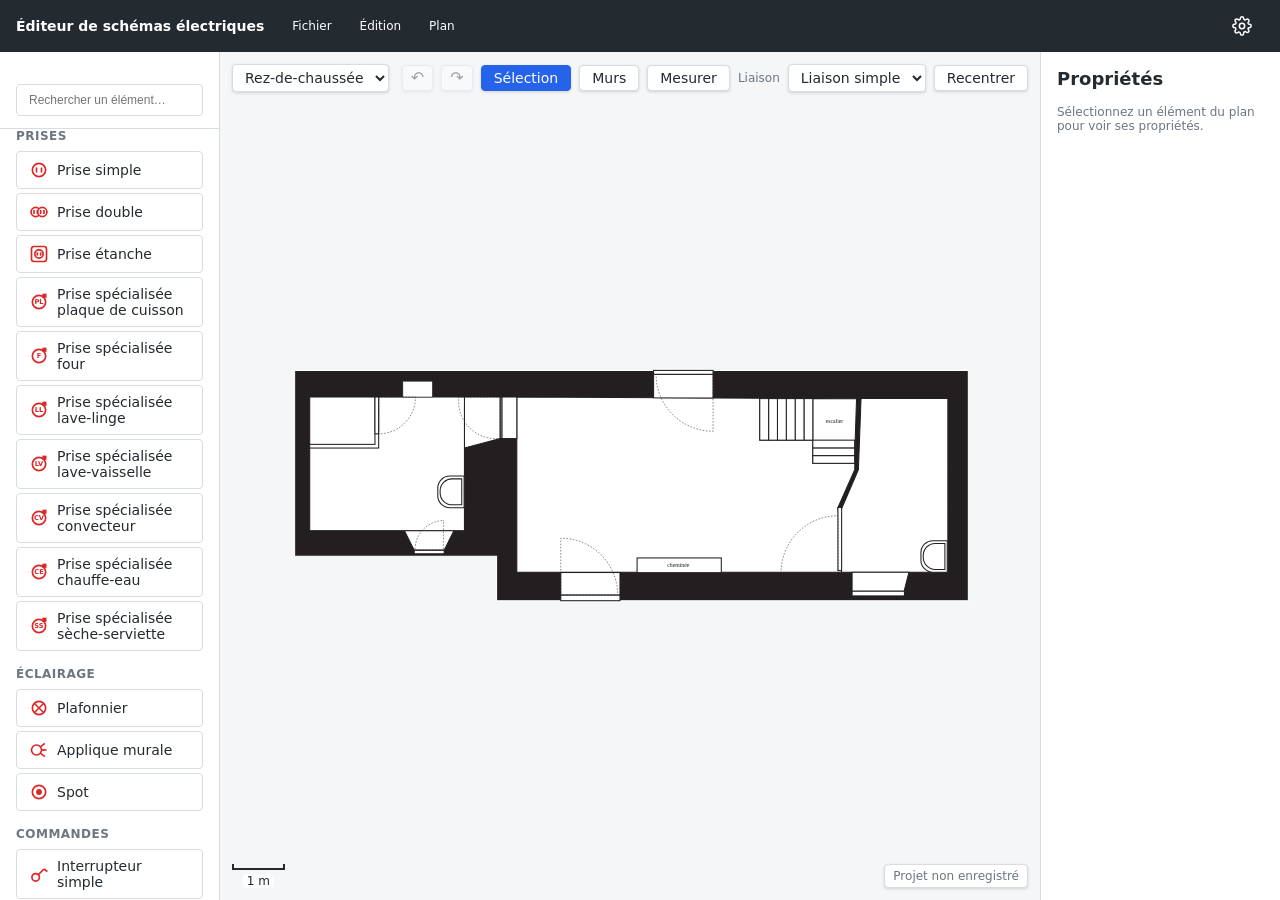
==== commit 18645b48: "Ajoute version, réglages et mise à jour automatique (v1.0.0) - version.json et CHANGELOG.md - roue c" ====
--- a/index.html
+++ b/index.html
@@ -4,6 +4,8 @@
   <meta charset="UTF-8" />
   <meta name="viewport" content="width=device-width, initial-scale=1.0" />
   <title>Éditeur de schémas électriques</title>
+  <link rel="icon" href="favicon.svg" type="image/svg+xml" />
+  <link rel="apple-touch-icon" href="apple-touch-icon.png" />
   <link rel="stylesheet" href="css/design-tokens.css" />
   <link rel="stylesheet" href="css/base.css" />
   <link rel="stylesheet" href="css/editor.css" />
@@ -11,7 +13,7 @@
 <body>
   <div class="app">
     <header class="topbar">
-      <h1 class="topbar__title">Éditeur de schémas électriques</h1>
+      <a class="topbar__home" id="home-link" href="./" title="Revenir à l'accueil"><h1 class="topbar__title">Éditeur de schémas électriques</h1></a>
       <nav class="menubar" aria-label="Menu principal">
         <div class="menubar__item">
           <button type="button" class="menubar__trigger" id="menu-file-trigger" aria-haspopup="true" aria-expanded="false">Fichier</button>
@@ -54,6 +56,12 @@
           </div>
         </div>
       </nav>
+      <button type="button" class="topbar__settings" id="settings-button" title="Réglages" aria-label="Réglages">
+        <svg viewBox="0 0 24 24" width="20" height="20" fill="none" stroke="currentColor" stroke-width="1.8" stroke-linecap="round" stroke-linejoin="round" aria-hidden="true" focusable="false">
+          <circle cx="12" cy="12" r="3.2"/>
+          <path d="M19.4 14.5a1.7 1.7 0 0 0 .35 1.88l.06.06a2 2 0 1 1-2.83 2.83l-.06-.06a1.7 1.7 0 0 0-1.88-.35 1.7 1.7 0 0 0-1.04 1.56V21a2 2 0 1 1-4 0v-.1a1.7 1.7 0 0 0-1.1-1.56 1.7 1.7 0 0 0-1.88.35l-.06.06a2 2 0 1 1-2.83-2.83l.06-.06a1.7 1.7 0 0 0 .35-1.88 1.7 1.7 0 0 0-1.56-1.04H3a2 2 0 1 1 0-4h.1a1.7 1.7 0 0 0 1.56-1.1 1.7 1.7 0 0 0-.35-1.88l-.06-.06a2 2 0 1 1 2.83-2.83l.06.06a1.7 1.7 0 0 0 1.88.35H9a1.7 1.7 0 0 0 1-1.56V3a2 2 0 1 1 4 0v.1a1.7 1.7 0 0 0 1.04 1.56 1.7 1.7 0 0 0 1.88-.35l.06-.06a2 2 0 1 1 2.83 2.83l-.06.06a1.7 1.7 0 0 0-.35 1.88V9a1.7 1.7 0 0 0 1.56 1H21a2 2 0 1 1 0 4h-.1a1.7 1.7 0 0 0-1.5 1.04z"/>
+        </svg>
+      </button>
     </header>
     <div id="compare-banner" class="compare-banner" hidden>
       <span class="compare-banner__label" id="compare-banner-label"></span>
@@ -182,6 +190,7 @@
           <g id="walls-layer"></g>
           <g id="links-layer"></g>
           <g id="components-layer"></g>
+          <g id="links-overlay-layer"></g>
           <g id="wall-preview-layer"></g>
           <g id="room-preview-layer"></g>
           <g id="measure-layer"></g>
--- a/css/editor.css
+++ b/css/editor.css
@@ -550,6 +550,39 @@
   pointer-events: none;
 }
 
+.component-note-marker {
+  pointer-events: none;
+}
+
+.component-note-marker__circle {
+  fill: var(--color-accent-hover);
+  stroke: var(--color-bg-panel);
+  stroke-width: 1;
+}
+
+.component-note-marker__text {
+  fill: #fff;
+  font-size: 7px;
+  font-weight: 700;
+}
+
+.component-group__rect {
+  fill: none;
+  stroke: var(--color-component);
+  stroke-width: 1.5;
+  stroke-dasharray: 4 3;
+  pointer-events: none;
+}
+
+.component-group__label {
+  fill: var(--color-text-muted);
+  font-size: 8px;
+  font-weight: 600;
+  text-transform: uppercase;
+  letter-spacing: 0.03em;
+  pointer-events: none;
+}
+
 .component__resize-handle {
   fill: var(--color-accent);
   stroke: #fff;
@@ -603,6 +636,10 @@
 
 .liaison--connected .liaison__line {
   stroke-width: 4.5;
+}
+
+.liaison--overlay {
+  cursor: default;
 }
 
 .measure {
@@ -1048,3 +1085,61 @@
 .compare-banner__dot--removed {
   background: var(--color-circuit-alimentation);
 }
+
+/* Barre du haut : nom de l'app (lien vers l'accueil) et roue crantée. */
+.topbar__home {
+  color: inherit;
+  text-decoration: none;
+}
+
+.topbar__home:hover .topbar__title {
+  opacity: 0.8;
+}
+
+.topbar__settings {
+  margin-left: auto;
+  width: 44px;
+  height: 44px;
+  display: flex;
+  align-items: center;
+  justify-content: center;
+  border: none;
+  border-radius: var(--radius-md);
+  background: transparent;
+  color: #fff;
+  cursor: pointer;
+}
+
+.topbar__settings:hover {
+  background: rgba(255, 255, 255, 0.12);
+}
+
+/* Réglages : export, version, nouveautés. */
+.settings__title {
+  font-size: var(--font-size-sm);
+  text-transform: uppercase;
+  letter-spacing: 0.04em;
+  color: var(--color-text-muted);
+  margin: 0 0 var(--space-2);
+}
+
+.settings__version {
+  color: var(--color-text-muted);
+  font-size: var(--font-size-sm);
+  margin: var(--space-4) 0;
+}
+
+.settings__list {
+  margin: 0;
+  padding: 0;
+  list-style: none;
+  display: grid;
+  gap: var(--space-3);
+  font-size: var(--font-size-sm);
+}
+
+.settings__list ul {
+  margin: var(--space-1) 0 0;
+  padding-left: var(--space-4);
+  color: var(--color-text-muted);
+}
